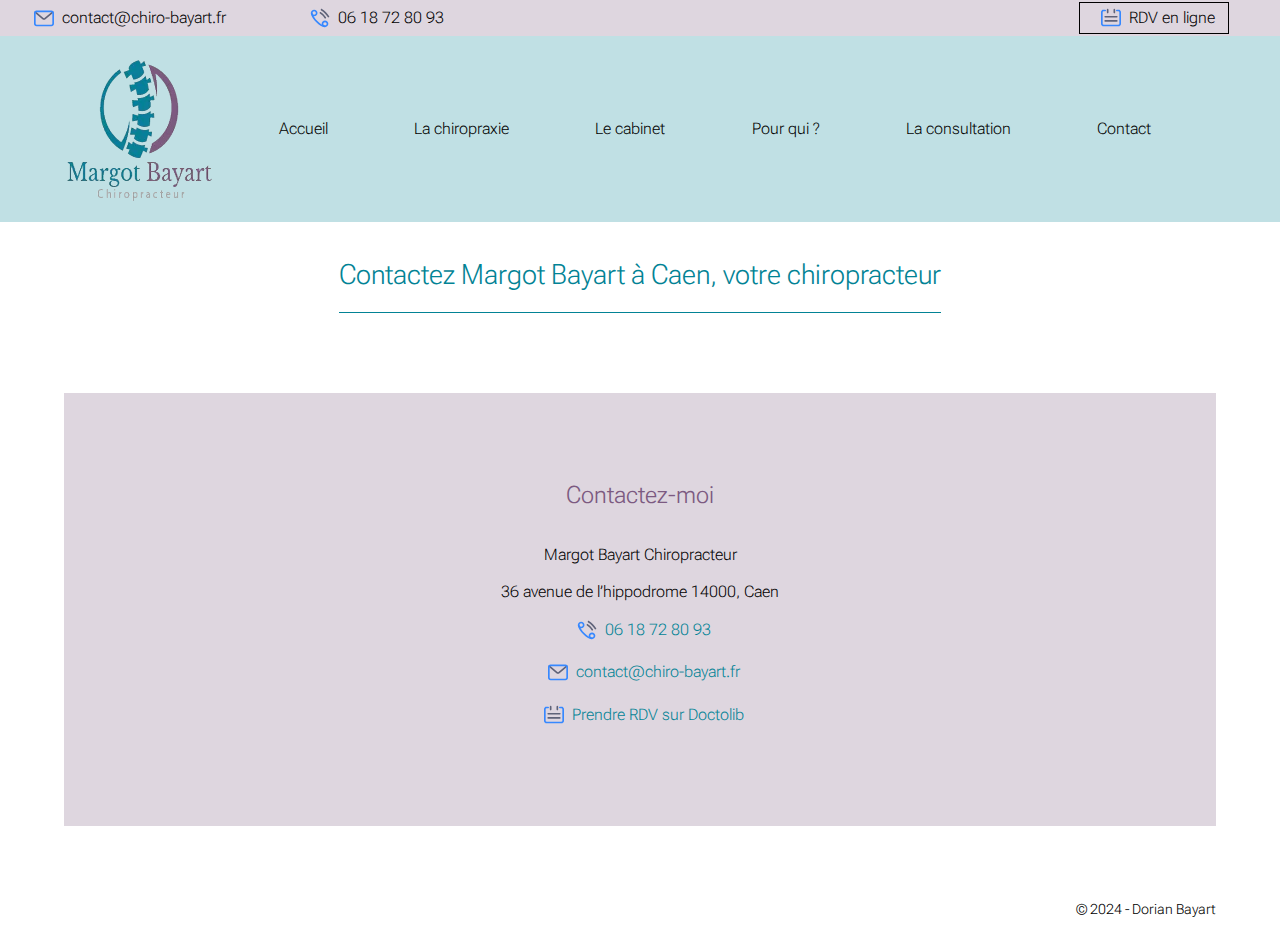
==== contact/index.html @ efbed599 "Add content + A lot of style" ====
<!DOCTYPE html>
<html lang="fr" dir="ltr">
<head>
  <meta charset="utf-8">
  <meta name="viewport" content="width=device-width, initial-scale=1.0, minimum-scale=1.0">

  <title>Margot Bayart | Chiropracteur à Caen</title>
  <meta name="description" content="Site professionnel de Margot Bayart, chiropracteur à Caen. Apprenez-en plus sur la chiropraxie, ou simplement prenez rendez-vous.">

  <link rel="icon" href="../assets/logo.webp" type="image/webp">
  <link rel="apple-touch-icon" href="../assets/logo.webp" type="image/webp">

  <link rel="preconnect" href="https://fonts.googleapis.com/css2" crossorigin>
  <link rel="preconnect" href="https://fonts.gstatic.com/" crossorigin>

  <link rel="stylesheet" href="../style.css">

</head>
<body>
  <header>
    <div class="top-bar">
      <a href="mailto:contact@chiro-bayart.fr" title="Envoyer un mail">
        <img src="../assets/mail-email.svg" alt="Mail icon">
        contact@chiro-bayart.fr
      </a>
      <a href="tel:0618728093" title="Appeler">
        <img src="../assets/telephone-number.svg" alt="Phone icon">
        06 18 72 80 93
      </a>
      <span class="filler"></span>
      <a href="https://www.doctolib.fr/chiropracteur/caen/margot-bayart" title="Prendre rendez-vous en ligne" target="_blank" class="rdv-button">
        <img src="../assets/calendar.svg" alt="Calendar icon">
        RDV en ligne
      </a>
    </div>
    <div class="menu">
      <img src="../assets/logo.webp" alt="Margot Bayart - Logo">
      <ul>
        <li>
          <a href="../">Accueil</a>
        </li>
        <li>
          <a href="../la-chiropraxie">La chiropraxie</a>
        </li>
        <li>
          <a href="../le-cabinet">Le cabinet</a>
        </li>
        <li>
          <a href="../pour-qui">Pour qui ?</a>
        </li>
        <li>
          <a href="../la-consultation">La consultation</a>
        </li>
        <li>
          <a href="">Contact</a>
        </li>
      </ul>
    </div>
    <h1>Contactez Margot Bayart à Caen, votre chiropracteur</h1>
  </header>

  <main>
    <section class="card">
      <article class="centered">
        <div>
          <h2>Contactez-moi</h2>
          <p>
            Margot Bayart Chiropracteur
          </p>
          <p>
            36 avenue de l’hippodrome 14000, Caen
          </p>
          <p>
            <a href="tel:0618728093" title="Appeler">
              <img src="../assets/telephone-number.svg" alt="Phone icon" class="icon">
              06 18 72 80 93
            </a>
          </p>
          <p>
            <a href="mailto:contact@chiro-bayart.fr" title="Envoyer un mail">
              <img src="../assets/mail-email.svg" alt="Mail icon" class="icon">
              contact@chiro-bayart.fr
            </a>
          </p>
          <p>
            <a href="https://www.doctolib.fr/chiropracteur/caen/margot-bayart" title="Prendre rendez-vous en ligne sur Doctolib" target="_blank" class="rdv-button">
              <img src="../assets/calendar.svg" alt="Calendar icon" class="icon">
              Prendre RDV sur Doctolib
            </a>
          </p>
        </div>
      </article>
    </section>
  </main>

  <footer>
    <div id="footer">&copy; 2024 - <a href="https://github.com/dorianbayart" title="DorianBayart on GitHub">Dorian Bayart</a></div>
  </footer>
</body>
</html>
---- style.css ----
@import url('https://fonts.googleapis.com/css2?family=Roboto+Flex:opsz,wght@8..144,100..900&display=swap');

:root {
  --primary: #028395;
  --secondary: #7c5a81;
  --top-bar: #7c5a8140;
  --menu: #02839540;
}

* {
  /* transition: all 400ms ease-in-out, transform 75ms ease-in-out, box-shadow 80ms ease-in-out; */
  box-sizing: border-box;
  margin: 0;
  padding: 0;
}

.filler {
  flex-grow: 1;
}

.margin-auto {
  margin: auto;
}

html {
  min-height: 100dvh;
  font-family: 'Roboto Flex', system-ui, sans-serif;
  font-weight: 200;
  line-height: 1.5;
  background-color: var(--main-color);
}

body {
  min-height: 100dvh;
  display: flex;
  flex-direction: column;
  text-align: center;
  text-wrap: balance;
}

button {
  cursor: pointer;
  border: 1px solid;
  background-color: transparent;
  padding: 0.4rem 0.8rem;
  width: fit-content;
}

button:hover {
  background-color: var(--menu);
}

a {
  text-decoration: none;
  color: inherit;
  display: inline-flex;
  align-items: center;
  justify-content: center;
  height: inherit;
}

a img {
  height: 1.25rem;
  width: auto;
  margin: 0 0.5rem;
}

header {
  display: flex;
  flex-direction: column;
  align-items: center;
}

header .top-bar {
  z-index: 10;
  display: flex;
  flex-wrap: wrap;
  align-items: center;
  width: 100%;
  height: 36px;
  background-color: var(--top-bar);
}

header .top-bar > * {
  margin: 0 4dvw 0 2dvw;
  text-wrap: nowrap;
}

header .top-bar a.rdv-button {
  cursor: pointer;
  border: 1px solid;
  background-color: transparent;
  padding: 0.4rem 0.8rem;
  height: 2rem;
}

header .top-bar a.rdv-button:hover {
  background-color: var(--menu);
}

header .menu {
  z-index: 8;
  display: flex;
  align-items: center;
  width: 100%;
  padding: 2dvh 5dvw;
  background-color: var(--menu);
}

header .menu ul {
  display: inline-flex;
  align-items: center;
  flex-grow: 1;
  justify-content: space-evenly;
  flex-wrap: wrap;
}

header .menu ul a {
  padding: 0.5rem;
  margin: 1dvw;
}

header .menu ul a:hover {
  color: var(--secondary);
  outline: 2px solid var(--secondary);
}

small {
  font-size: 0.85rem;
}

header small {
  margin: 2rem 5dvw;
}

h1 {
  font-size: 1.75rem;
  font-size: min(1.75rem, 6dvw);
  font-weight: 275;
  color: var(--primary);
  margin: 1rem;
  padding: 1rem 0;
  border-bottom: 1px solid;
}

h2 {
  font-size: 1.5rem;
  font-size: min(1.5rem, 4dvw);
  font-weight: 275;
  color: var(--secondary);
  padding: 0.25rem 0 1rem;
}

main,
main > section {
  flex-grow: 1;
  display: flex;
  flex-direction: column;
  justify-content: center;
  margin: 2rem;
  text-align: left;
  text-wrap: auto;
}

main a {
  color: var(--primary);
}

main section.card {
  padding: 1rem;
  background-color: var(--top-bar);
}

main article {
  display: flex;
  flex-direction: row;
  align-items: center;
  margin: 1.5rem 0;
}

main article.centered {
  justify-content: center;
  text-align: center;
}

article div,
article img:not(.icon) {
  margin: 2.5rem;
}

article img {
  max-width: 40%;
}

article p {
  margin: 0.85rem 0;
}

footer {
  padding: 1dvh 5dvw;
  text-align: end;
  font-size: 0.85rem;
  background: linear-gradient(-60deg, var(--gradient-1-header), var(--gradient-0-header), var(--gradient-2-header));
  background-size: 250% 250%;
  background-position: center;
  box-shadow: 0 -1px 1dvh var(--shadow);
}

footer:hover {
  box-shadow: 0 -1px 1dvh 4px var(--shadow);
}

footer a {
  text-decoration: none;
}

ul {
  list-style: none;
  padding: 0;
  margin: 2dvh 0;
}
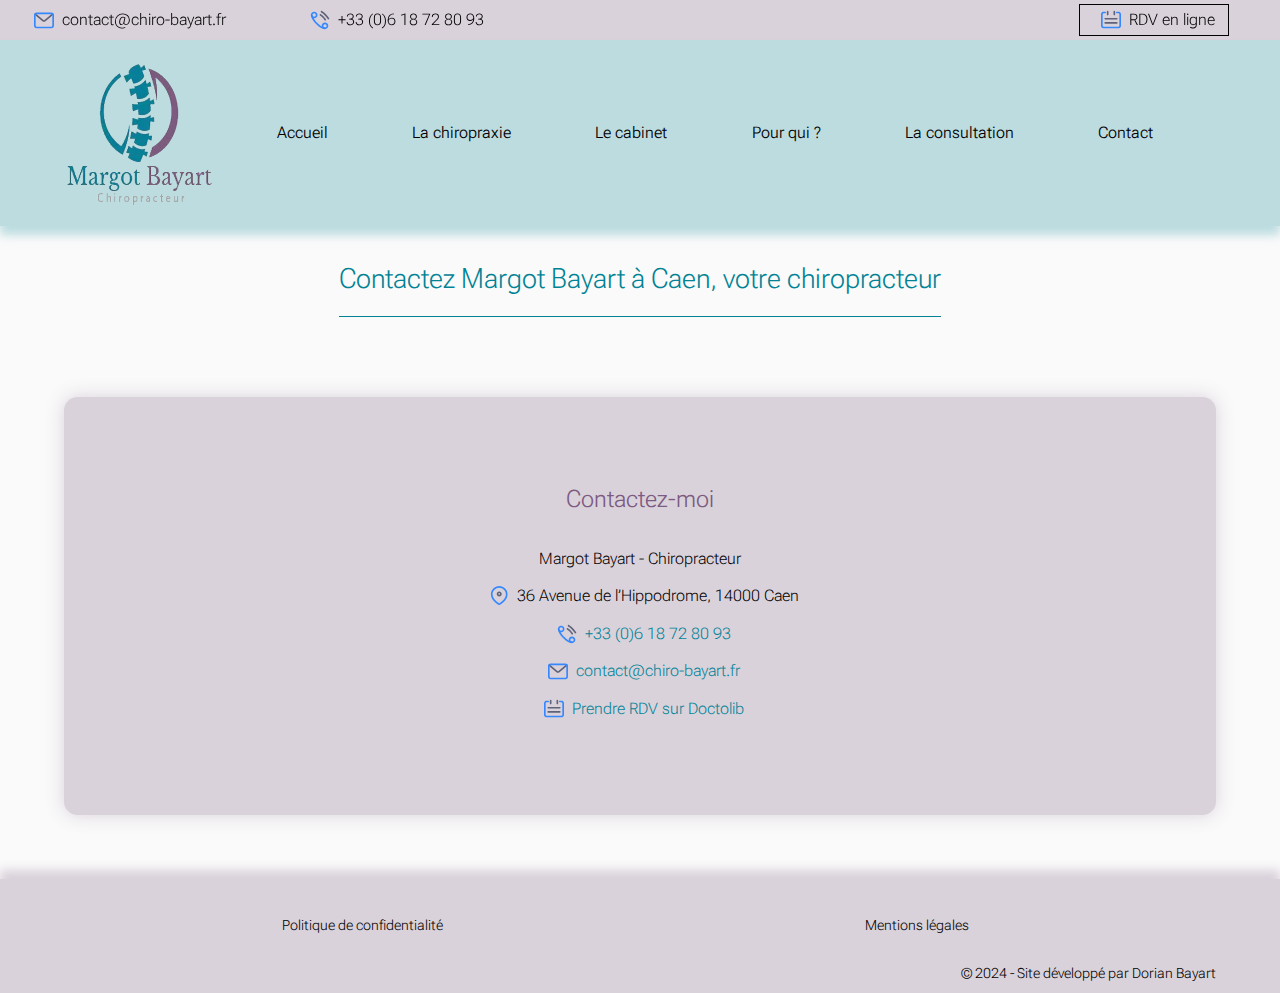
==== commit dd16c48a: "Add creator attribution" ====
--- a/contact/index.html
+++ b/contact/index.html
@@ -14,27 +14,28 @@
   <link rel="preconnect" href="https://fonts.gstatic.com/" crossorigin>
 
   <link rel="stylesheet" href="../style.css">
+  <link rel="stylesheet" href="../mobile.css">
 
 </head>
 <body>
   <header>
     <div class="top-bar">
       <a href="mailto:contact@chiro-bayart.fr" title="Envoyer un mail">
-        <img src="../assets/mail-email.svg" alt="Mail icon">
+        <img src="../assets/mail-email.svg" alt="Mail icon" height="20" width="20">
         contact@chiro-bayart.fr
       </a>
-      <a href="tel:0618728093" title="Appeler">
-        <img src="../assets/telephone-number.svg" alt="Phone icon">
-        06 18 72 80 93
+      <a href="tel:+33618728093" title="Appeler">
+        <img src="../assets/telephone-number.svg" alt="Phone icon" height="20" width="20">
+        +33 (0)6 18 72 80 93
       </a>
       <span class="filler"></span>
       <a href="https://www.doctolib.fr/chiropracteur/caen/margot-bayart" title="Prendre rendez-vous en ligne" target="_blank" class="rdv-button">
-        <img src="../assets/calendar.svg" alt="Calendar icon">
+        <img src="../assets/calendar.svg" alt="Calendar icon" height="20" width="20">
         RDV en ligne
       </a>
     </div>
     <div class="menu">
-      <img src="../assets/logo.webp" alt="Margot Bayart - Logo">
+      <img src="../assets/logo.webp" alt="Margot Bayart - Logo" class="main-logo" height="150" width="150">
       <ul>
         <li>
           <a href="../">Accueil</a>
@@ -64,37 +65,34 @@
       <article class="centered">
         <div>
           <h2>Contactez-moi</h2>
-          <p>
-            Margot Bayart Chiropracteur
-          </p>
-          <p>
-            36 avenue de l’hippodrome 14000, Caen
-          </p>
-          <p>
-            <a href="tel:0618728093" title="Appeler">
-              <img src="../assets/telephone-number.svg" alt="Phone icon" class="icon">
-              06 18 72 80 93
-            </a>
-          </p>
-          <p>
-            <a href="mailto:contact@chiro-bayart.fr" title="Envoyer un mail">
-              <img src="../assets/mail-email.svg" alt="Mail icon" class="icon">
-              contact@chiro-bayart.fr
-            </a>
-          </p>
-          <p>
-            <a href="https://www.doctolib.fr/chiropracteur/caen/margot-bayart" title="Prendre rendez-vous en ligne sur Doctolib" target="_blank" class="rdv-button">
-              <img src="../assets/calendar.svg" alt="Calendar icon" class="icon">
-              Prendre RDV sur Doctolib
-            </a>
-          </p>
+          <p>Margot Bayart - Chiropracteur</p>
+          <p><img src="../assets/location.svg" alt="Location icon" class="icon" height="20" width="20">36 Avenue de l’Hippodrome, 14000 Caen</p>
+          <p class="align-justify"><a href="tel:+33618728093" title="Appeler">
+              <img src="../assets/telephone-number.svg" alt="Phone icon" class="icon" height="20" width="20">
+              +33 (0)6 18 72 80 93</a></p>
+          <p class="align-justify"><a href="mailto:contact@chiro-bayart.fr" title="Envoyer un mail">
+              <img src="../assets/mail-email.svg" alt="Mail icon" class="icon" height="20" width="20">
+              contact@chiro-bayart.fr</a></p>
+          <p class="align-justify"><a href="https://www.doctolib.fr/chiropracteur/caen/margot-bayart" title="Prendre rendez-vous en ligne sur Doctolib" target="_blank" class="rdv-button">
+              <img src="../assets/calendar.svg" alt="Calendar icon" class="icon" height="20" width="20">
+              Prendre RDV sur Doctolib</a></p>
         </div>
       </article>
     </section>
   </main>
 
   <footer>
-    <div id="footer">&copy; 2024 - <a href="https://github.com/dorianbayart" title="DorianBayart on GitHub">Dorian Bayart</a></div>
+    <div class="footer-links">
+      <ul>
+        <li>
+          <a href="../politique-confidentialite">Politique de confidentialité</a>
+        </li>
+        <li>
+          <a href="../mentions-legales">Mentions légales</a>
+        </li>
+      </ul>
+    </div>
+    <div id="footer">&copy; 2024 - Site développé par <a href="https://github.com/dorianbayart" title="DorianBayart on GitHub">Dorian Bayart</a></div>
   </footer>
 </body>
 </html>
--- a/style.css
+++ b/style.css
@@ -5,6 +5,7 @@
   --secondary: #7c5a81;
   --top-bar: #7c5a8140;
   --menu: #02839540;
+  --html-background: #fafafa;
 }
 
 * {
@@ -14,12 +15,25 @@
   padding: 0;
 }
 
+.align-justify {
+  text-align: justify;
+  justify-content: center;
+}
+
+.capitalize {
+  text-transform: capitalize;
+}
+
 .filler {
   flex-grow: 1;
 }
 
 .margin-auto {
   margin: auto;
+}
+
+.margin-top-2rem {
+  margin-top: 2rem;
 }
 
 html {
@@ -27,7 +41,7 @@
   font-family: 'Roboto Flex', system-ui, sans-serif;
   font-weight: 200;
   line-height: 1.5;
-  background-color: var(--main-color);
+  background-color: var(--html-background);
 }
 
 body {
@@ -41,13 +55,16 @@
 button {
   cursor: pointer;
   border: 1px solid;
+  border-radius: 0.4rem;
+  font-weight: 350;
+  color: var(--secondary);
   background-color: transparent;
   padding: 0.4rem 0.8rem;
   width: fit-content;
 }
 
 button:hover {
-  background-color: var(--menu);
+  background-color: var(--top-bar);
 }
 
 a {
@@ -56,15 +73,32 @@
   display: inline-flex;
   align-items: center;
   justify-content: center;
+  text-align: center;
   height: inherit;
 }
 
-a img {
+a img,
+p img {
   height: 1.25rem;
   width: auto;
   margin: 0 0.5rem;
 }
 
+b {
+  font-weight: 350;
+}
+
+p:has(img) {
+  display: flex;
+  align-items: center;
+}
+
+ul {
+  list-style: none;
+  padding: 0;
+  margin: 2dvh 0;
+}
+
 header {
   display: flex;
   flex-direction: column;
@@ -72,17 +106,19 @@
 }
 
 header .top-bar {
+  position: sticky;
+  top: 0;
   z-index: 10;
   display: flex;
   flex-wrap: wrap;
   align-items: center;
+  justify-content: space-evenly;
   width: 100%;
-  height: 36px;
   background-color: var(--top-bar);
 }
 
 header .top-bar > * {
-  margin: 0 4dvw 0 2dvw;
+  margin: 0.25rem 4dvw 0.25rem 2dvw;
   text-wrap: nowrap;
 }
 
@@ -102,9 +138,11 @@
   z-index: 8;
   display: flex;
   align-items: center;
+  font-weight: 275;
   width: 100%;
   padding: 2dvh 5dvw;
   background-color: var(--menu);
+  box-shadow: 0 1dvh 1dvh var(--menu);
 }
 
 header .menu ul {
@@ -123,6 +161,11 @@
 header .menu ul a:hover {
   color: var(--secondary);
   outline: 2px solid var(--secondary);
+}
+
+header .main-logo {
+  height: 100%;
+  width: auto;
 }
 
 small {
@@ -145,7 +188,7 @@
 
 h2 {
   font-size: 1.5rem;
-  font-size: min(1.5rem, 4dvw);
+  font-size: min(1.5rem, 5dvw);
   font-weight: 275;
   color: var(--secondary);
   padding: 0.25rem 0 1rem;
@@ -169,6 +212,12 @@
 main section.card {
   padding: 1rem;
   background-color: var(--top-bar);
+  box-shadow: 0 0 2dvh var(--top-bar);
+  border-radius: 0.85rem;
+}
+
+main section.card.card-large-padding {
+  padding: 4dvh 8dvw;
 }
 
 main article {
@@ -189,33 +238,52 @@
 }
 
 article img {
-  max-width: 40%;
+  max-width: 35%;
 }
 
 article p {
   margin: 0.85rem 0;
+}
+
+section.coords {
+  margin: 2rem -2rem;
+}
+
+section.coords button {
+  margin: 1rem auto;
+}
+
+section.coords iframe {
+  min-height: 325px;
+  filter: grayscale(1);
+  transition: filter 275ms ease-in-out;
+}
+
+section.coords:hover iframe {
+  filter: grayscale(0);
 }
 
 footer {
   padding: 1dvh 5dvw;
   text-align: end;
   font-size: 0.85rem;
-  background: linear-gradient(-60deg, var(--gradient-1-header), var(--gradient-0-header), var(--gradient-2-header));
-  background-size: 250% 250%;
-  background-position: center;
-  box-shadow: 0 -1px 1dvh var(--shadow);
-}
-
-footer:hover {
-  box-shadow: 0 -1px 1dvh 4px var(--shadow);
-}
-
-footer a {
-  text-decoration: none;
-}
-
-ul {
-  list-style: none;
-  padding: 0;
-  margin: 2dvh 0;
-}
+  box-shadow: 0 -1dvh 1dvh var(--top-bar);
+  background-color: var(--top-bar);
+}
+
+footer .footer-links ul {
+  display: inline-flex;
+  align-items: center;
+  justify-content: space-evenly;
+  width: 100%;
+}
+
+footer .footer-links ul li {
+  text-align: center;
+  flex-basis: 40dvw;
+}
+
+footer .footer-links ul a {
+  padding: 0.1rem 0.2rem;
+  margin: 0.5rem 2rem;
+}
--- a/mobile.css
+++ b/mobile.css
@@ -0,0 +1,29 @@
+@media (width < 680px) {
+  .filler {
+    display: none;
+  }
+
+  header .menu {
+    padding: 2dvw;
+  }
+
+  main,
+  main > section {
+    margin: 2rem 0.25rem;
+  }
+
+  main article {
+    flex-wrap: wrap;
+    justify-content: center;
+    text-align: justify;
+  }
+
+  article div,
+  article img:not(.icon) {
+    margin: 0.25rem;
+  }
+
+  section.coords {
+    margin: 2rem -0.25rem;
+  }
+}
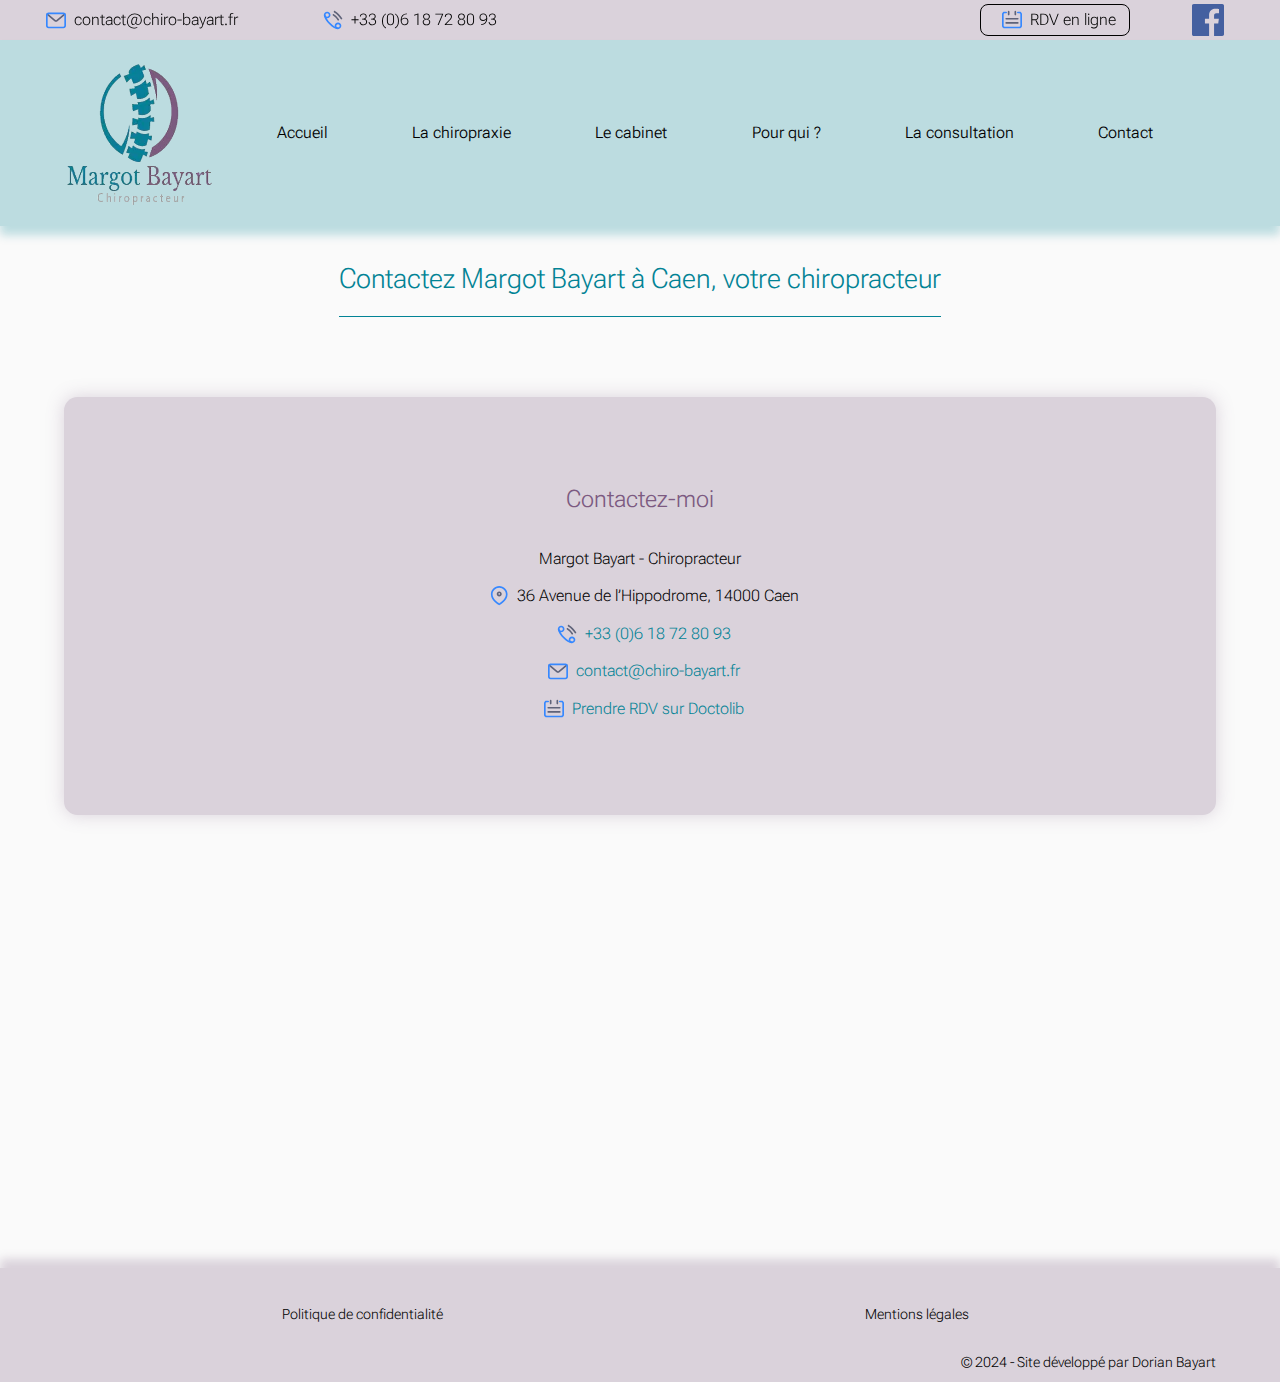
==== commit ce3a4454: "Add facebook link + Chiropraxie page" ====
--- a/contact/index.html
+++ b/contact/index.html
@@ -32,6 +32,9 @@
       <a href="https://www.doctolib.fr/chiropracteur/caen/margot-bayart" title="Prendre rendez-vous en ligne" target="_blank" class="rdv-button">
         <img src="../assets/calendar.svg" alt="Calendar icon" height="20" width="20">
         RDV en ligne
+      </a>
+      <a href="https://www.facebook.com/Margot-Bayart-Chiropracteur-104567937903061" title="Aller sur Facebook" target="_blank" class="facebook-link">
+        <img src="../assets/facebook-color.svg" alt="Facebook icon" height="24" width="24">
       </a>
     </div>
     <div class="menu">
@@ -79,6 +82,10 @@
         </div>
       </article>
     </section>
+
+    <section class="coords">
+      <iframe frameborder="0" scrolling="no" marginheight="0" marginwidth="0" src="https://maps.google.com/maps?q=%0936%20AV%20DE%20L%20HIPPODROME%20-%2014000%20Caen&amp;t=m&amp;z=10&amp;output=embed&amp;iwloc=near" title="36 Avenue de l'Hippodrome, 14000 Caen" aria-label="36 Avenue de l'Hippodrome, 14000 Caen"></iframe>
+    </section>
   </main>
 
   <footer>
--- a/style.css
+++ b/style.css
@@ -9,7 +9,7 @@
 }
 
 * {
-  /* transition: all 400ms ease-in-out, transform 75ms ease-in-out, box-shadow 80ms ease-in-out; */
+  transition: all 85ms ease-in-out, box-shadow 185ms ease-in-out;
   box-sizing: border-box;
   margin: 0;
   padding: 0;
@@ -64,7 +64,7 @@
 }
 
 button:hover {
-  background-color: var(--top-bar);
+  box-shadow: 0 0 12px var(--primary);
 }
 
 a {
@@ -118,8 +118,12 @@
 }
 
 header .top-bar > * {
-  margin: 0.25rem 4dvw 0.25rem 2dvw;
+  margin: 0.25rem 3dvw;
   text-wrap: nowrap;
+}
+
+header .top-bar > *:hover {
+  transform: scale(1.1);
 }
 
 header .top-bar a.rdv-button {
@@ -128,10 +132,20 @@
   background-color: transparent;
   padding: 0.4rem 0.8rem;
   height: 2rem;
+  border-radius: 0.5rem;
 }
 
 header .top-bar a.rdv-button:hover {
-  background-color: var(--menu);
+  border-radius: 0;
+}
+
+header .top-bar a.facebook-link {
+  margin: 0.25rem 3rem 0.25rem 1rem;
+}
+
+header .top-bar a.facebook-link img {
+  height: 2rem;
+  width: auto;
 }
 
 header .menu {
@@ -156,6 +170,7 @@
 header .menu ul a {
   padding: 0.5rem;
   margin: 1dvw;
+  border-radius: 0.5rem;
 }
 
 header .menu ul a:hover {
@@ -224,7 +239,8 @@
   display: flex;
   flex-direction: row;
   align-items: center;
-  margin: 1.5rem 0;
+  margin: 1.5rem auto;
+  max-width: 1200px;
 }
 
 main article.centered {
@@ -234,11 +250,16 @@
 
 article div,
 article img:not(.icon) {
+  flex-basis: 100%;
   margin: 2.5rem;
 }
 
-article img {
-  max-width: 35%;
+article img:not(.icon) {
+  width: 100%;
+  border-radius: 0.75rem;
+  box-shadow: 0px 0px 8px gray;
+  height: auto;
+  flex-basis: 50%;
 }
 
 article p {
--- a/mobile.css
+++ b/mobile.css
@@ -21,6 +21,7 @@
   article div,
   article img:not(.icon) {
     margin: 0.25rem;
+    flex-basis: unset;
   }
 
   section.coords {
